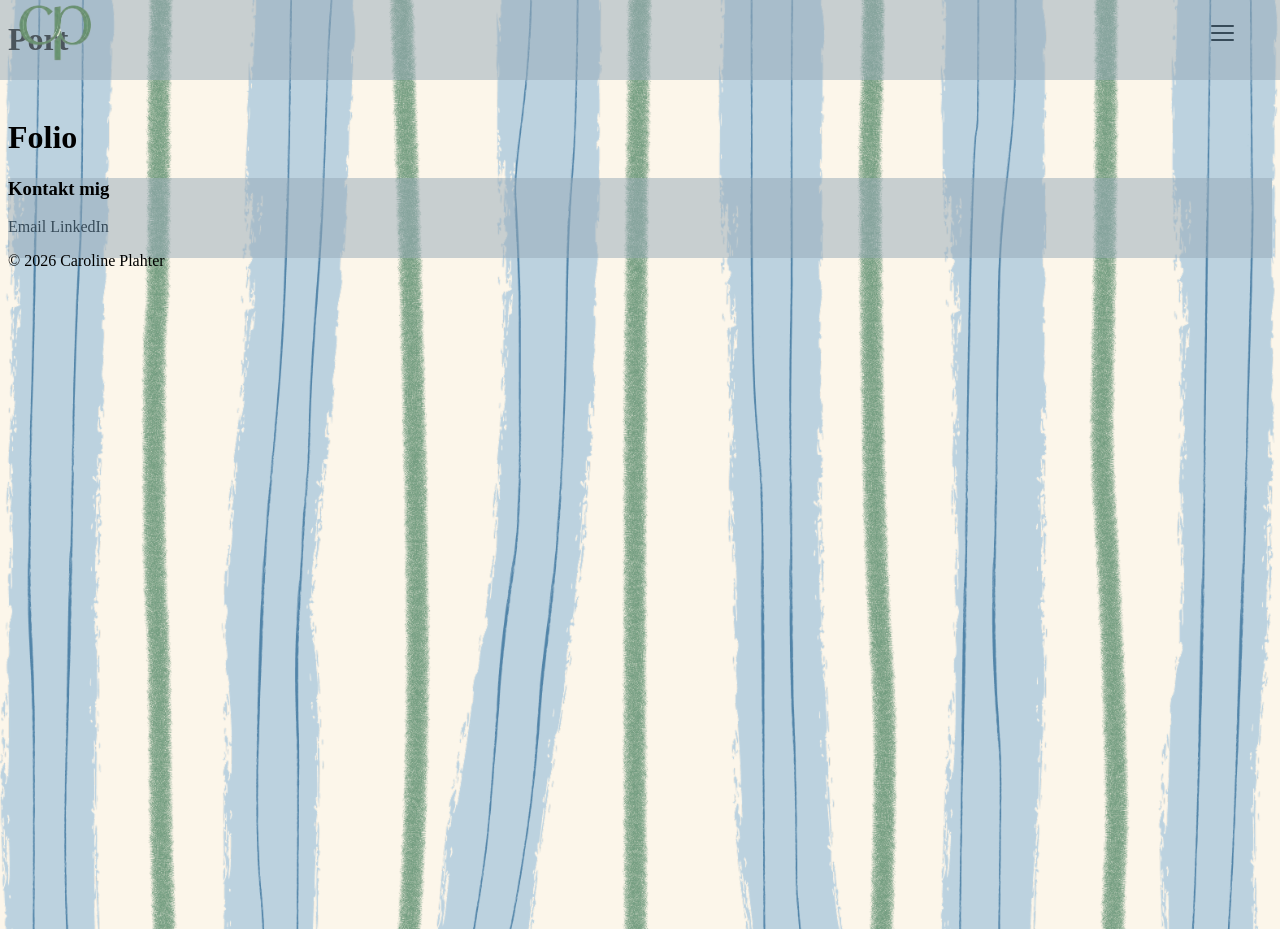
==== index.html @ c20bf70b "blandet" ====
<!doctype html>
<html lang="da">
  <head>
    <meta charset="UTF-8" />
    <meta name="viewport" content="width=device-width, initial-scale=1.0" />
    <title>Forside</title>
    <meta name="robots" content="noindex, nofollow" />
    <link rel="stylesheet" href="css/general.css" />
    <link rel="stylesheet" href="css/forside.css" />
    <link rel="stylesheet" type="image/webp" href="" />
  </head>
  <body>
    <header>
      <a href="index.html"><img src="img/Logo.webp" alt="grønt cp logo" class="logo" /></a>
      <nav>
        <ul class="menu">
          <li><a class="menuItem" href="index.html">Forside</a></li>
          <li><a class="menuItem" href="om-mig.html">Om mig</a></li>
          <li><a class="menuItem" href="projekter.html">Projekter</a></li>
        </ul>
        <button class="burger">
          <span class="line"></span>
          <span class="line"></span>
          <span class="line"></span>
        </button>
      </nav>
    </header>
    <main>
      <h1>Port</h1>
      <img src="" alt="" />
      <img src="" alt="" />
      <h1>Folio</h1>
    </main>
    <footer>
      <div>
        <h3>Kontakt mig</h3>
        <a href="mailto:cplahter@mail.com">Email</a>
        <a href="https://www.linkedin.com/in/caroline-holm-plahter-b355b1206/" target="_blank">LinkedIn </a>
      </div>
      <div><p>&copy; 2026 Caroline Plahter</p></div>
    </footer>
  </body>
  <script src="js/general.js"></script>
</html>
---- css/general.css ----
:root {
  --color-bg1: #fcf6ea;
  --color-h1: #374b59;
  --color-h2: #547761;
  --color-p: #000;
  --color-header-bg: rgba(150, 170, 184, 0.5);
  --color-h3_t1-t4: #5b5346;
  --color-h3_t2-t5: #4a6855;
  --color-h3_t3-t6: #fcf6ea;
  --color-bg_t1-t4: #ddeff9;
  --color-bg_t2-t5: #c2cc97;
  --color-bg_t3-t6: #dbc7c8;
  --color-nav_txt: #374b59;
}
/* Mobil first */

/* Burgermenu */
.menu {
  display: none;
}
nav ul {
  list-style: none;
}
a {
  text-decoration: none;
  color: var(--color-nav_txt);
}
.burger {
  display: block;
  background-color: transparent;
  border: 0;
  flex: 0 0 auto;
  margin: 0 20px;
  width: 35px;
  height: 30px;
  cursor: pointer;
  position: absolute;
  top: 20px;
  right: 20px;
}
.burger .line {
  display: block;
  width: 100%;
  height: 2px;
  background-color: var(--color-nav_txt);
  margin-bottom: 5px;
  transition: 0.2s linear;
  border-radius: 10px;
}
.burger.active .line:nth-child(1) {
  transform: rotate(45deg) translate(5px, 5px);
  transition: 0.2s linear;
}
.burger.active .line:nth-child(2) {
  opacity: 0;
  transition: 0.2s linear;
}
.burger.active .line:nth-child(3) {
  transform: rotate(-45deg) translate(5px, -5px);
  transition: 0.2s linear;
}
nav.active .menu {
  display: block;
  background-color: var(--color-header-bg);
  position: absolute;
  top: 2.8rem;
  right: 0;
  width: 180px;
  height: 250px;
  z-index: 1;
  border-radius: 10px 0px 0 10px;
}
nav.active .menu li {
  margin: 40px 20px;
  text-align: right;
}
nav.active .menu a {
  font-size: 20px;
  color: var(--color-nav_txt);
}
/* header */
header {
  background-color: var(--color-header-bg);
  position: absolute;
  top: 0;
  left: 0;
  width: 100%;
  height: 80px;
}
.logo {
  height: 80px;
  width: auto;
  position: absolute;
  top: -10px;
  left: 10px;
}
/* footer */
footer {
  background-color: var(--color-header-bg);
  width: 100%;
  height: 80px;
}
---- css/forside.css ----
body {
  background-image: url("../img/image1.png");
  background-size: cover;
  background-position: center;
  min-height: 100vh;
  background-color: var(--color-bg1);
}
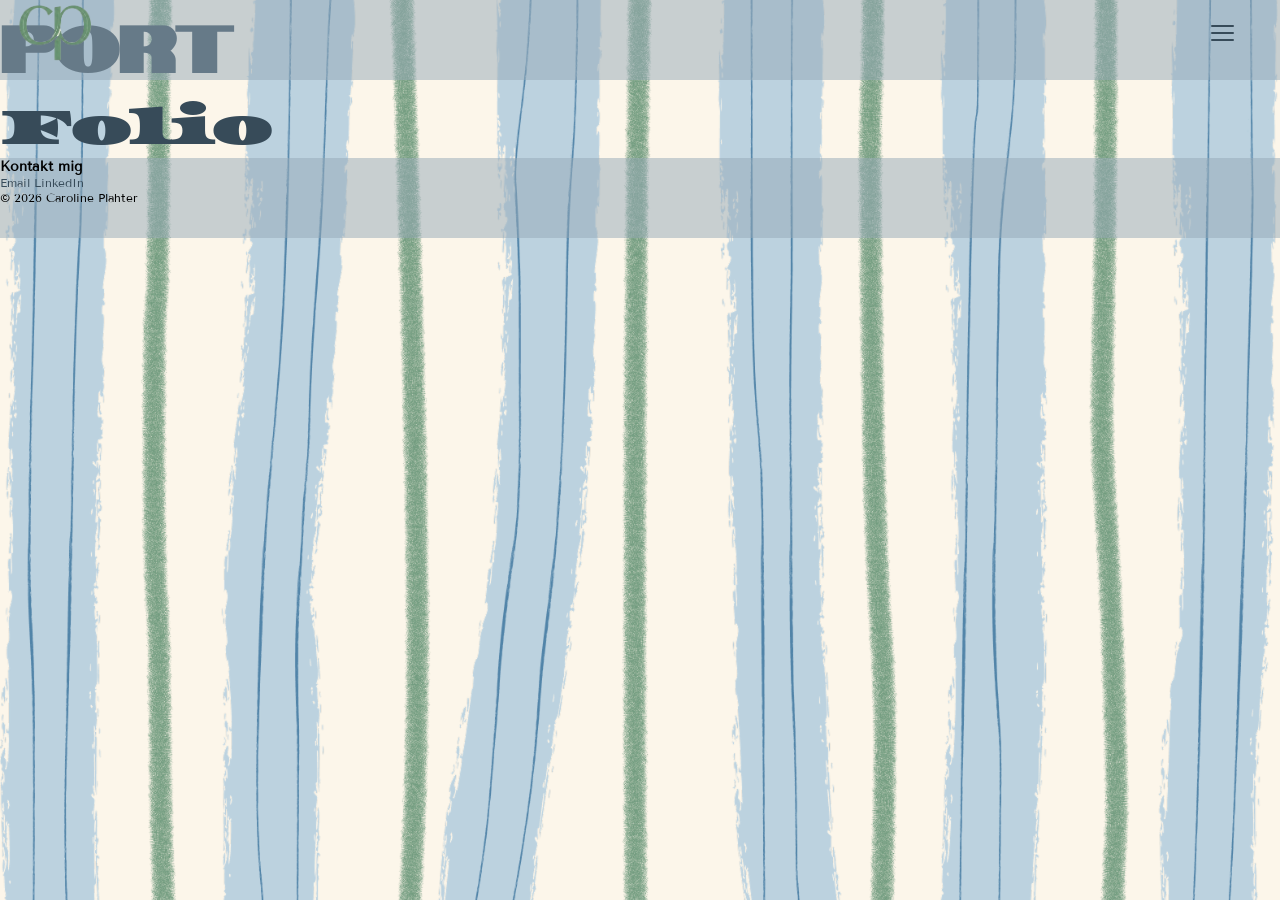
==== commit 3126772f: "opsæt af general css og html sider" ====
--- a/index.html
+++ b/index.html
@@ -29,7 +29,7 @@
       <h1>Port</h1>
       <img src="" alt="" />
       <img src="" alt="" />
-      <h1>Folio</h1>
+      <h1 class="h1">Folio</h1>
     </main>
     <footer>
       <div>
--- a/css/general.css
+++ b/css/general.css
@@ -1,3 +1,10 @@
+@import url("https://fonts.googleapis.com/css2?family=Notable&display=swap");
+@import url("https://fonts.googleapis.com/css2?family=Asset&display=swap");
+@import url("https://fonts.googleapis.com/css2?family=Tenor+Sans&display=swap");
+
+* {
+  margin: 0;
+}
 :root {
   --color-bg1: #fcf6ea;
   --color-h1: #374b59;
@@ -13,6 +20,28 @@
   --color-nav_txt: #374b59;
 }
 /* Mobil first */
+/* generalle styles */
+body {
+  font-family: "Tenor Sans", sans-serif;
+  color: var(--color-p);
+  font-size: 12px;
+  background-color: var(--color-bg1);
+}
+h1 {
+  font-family: "Notable", sans-serif;
+  color: var(--color-h1);
+  font-size: 64px;
+}
+.h1 {
+  font-family: "Asset", sans-serif;
+  color: var(--color-h1);
+  font-size: 48px;
+}
+h2 {
+  font-family: "Asset", sans-serif;
+  color: var(--color-h2);
+  font-size: 24px;
+}
 
 /* Burgermenu */
 .menu {
@@ -63,7 +92,7 @@
   display: block;
   background-color: var(--color-header-bg);
   position: absolute;
-  top: 2.8rem;
+  top: 5rem;
   right: 0;
   width: 180px;
   height: 250px;
--- a/css/forside.css
+++ b/css/forside.css
@@ -3,5 +3,4 @@
   background-size: cover;
   background-position: center;
   min-height: 100vh;
-  background-color: var(--color-bg1);
 }
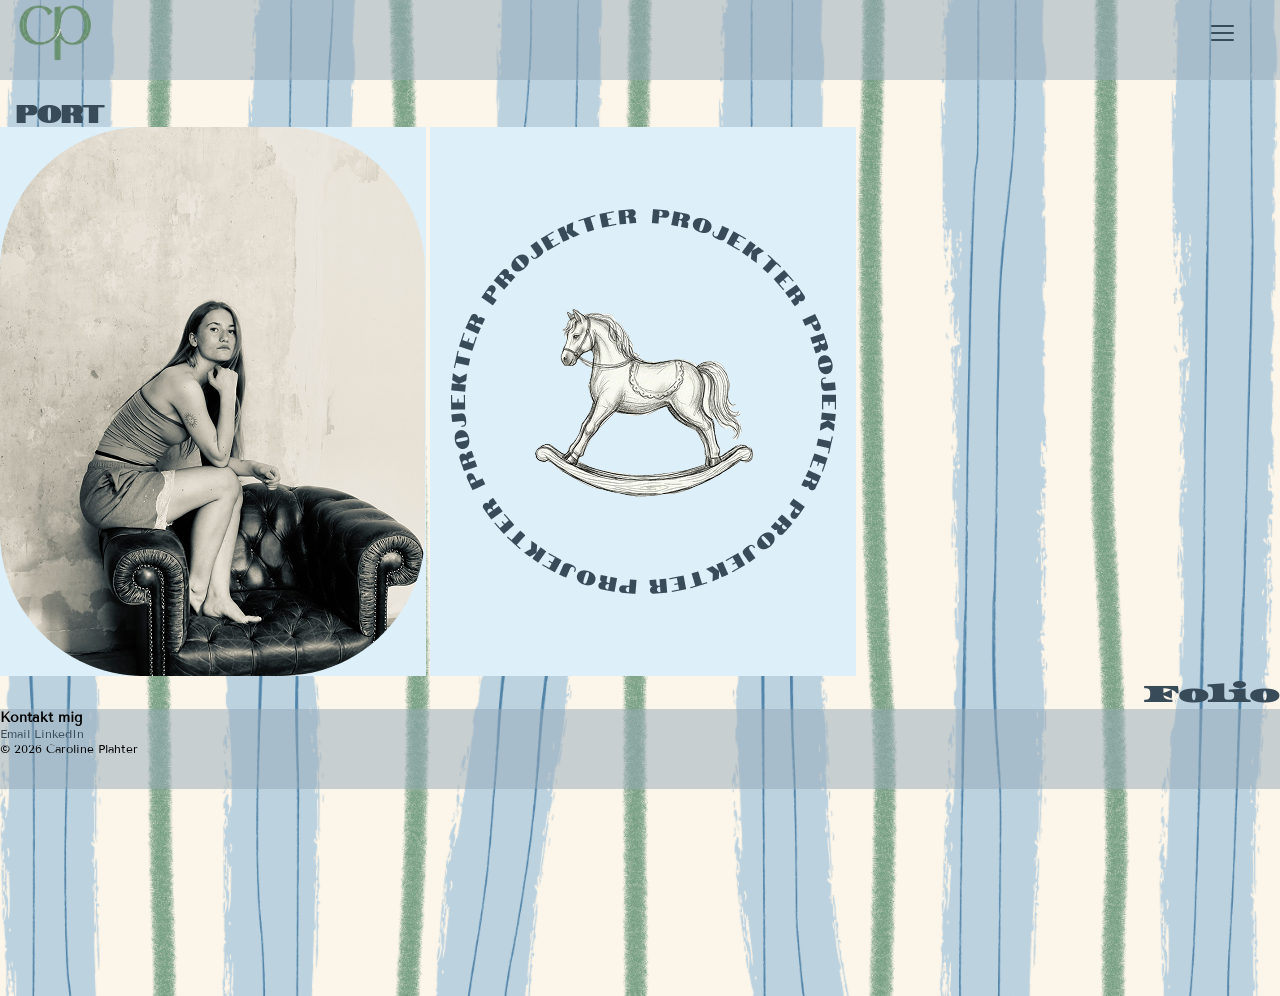
==== commit 652d6f98: "tilføjelse til om mig" ====
--- a/index.html
+++ b/index.html
@@ -7,7 +7,7 @@
     <meta name="robots" content="noindex, nofollow" />
     <link rel="stylesheet" href="css/general.css" />
     <link rel="stylesheet" href="css/forside.css" />
-    <link rel="stylesheet" type="image/webp" href="" />
+    <link rel="icon" type="image/x-icon" href="img/Favicon.webp" />
   </head>
   <body>
     <header>
@@ -27,8 +27,10 @@
     </header>
     <main>
       <h1>Port</h1>
-      <img src="" alt="" />
-      <img src="" alt="" />
+      <div class="img">
+        <img src="img/portraet.png" alt="Portræt af mig" />
+        <img src="img/Hest.png" alt="Hest og projekt tekst" />
+      </div>
       <h1 class="h1">Folio</h1>
     </main>
     <footer>
--- a/css/general.css
+++ b/css/general.css
@@ -30,12 +30,10 @@
 h1 {
   font-family: "Notable", sans-serif;
   color: var(--color-h1);
-  font-size: 64px;
 }
 .h1 {
   font-family: "Asset", sans-serif;
   color: var(--color-h1);
-  font-size: 48px;
 }
 h2 {
   font-family: "Asset", sans-serif;
--- a/css/forside.css
+++ b/css/forside.css
@@ -1,6 +1,16 @@
 body {
-  background-image: url("../img/image1.png");
+  background-image: url("../img/baggrund2.png");
   background-size: cover;
   background-position: center;
   min-height: 100vh;
 }
+
+.h1 {
+  display: flex;
+  justify-content: flex-end;
+  margin-top: 0%;
+}
+h1 {
+  margin-top: 6rem;
+  padding-left: 1rem;
+}
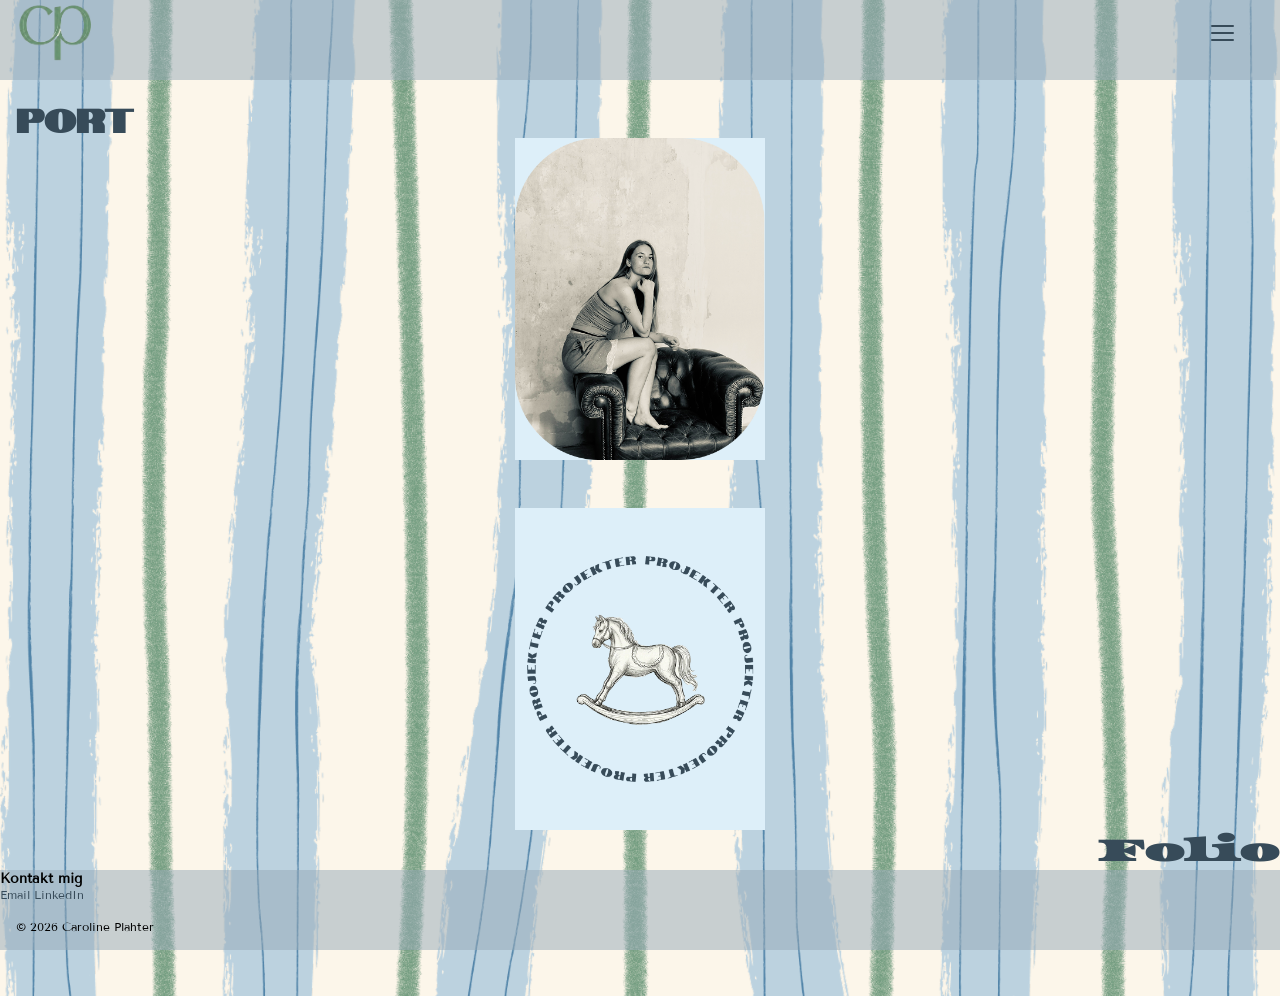
==== commit 5f49964b: "forside billeder done" ====
--- a/index.html
+++ b/index.html
@@ -28,7 +28,7 @@
     <main>
       <h1>Port</h1>
       <div class="img">
-        <img src="img/portraet.png" alt="Portræt af mig" />
+        <img class="portraet" src="img/portraet.png" alt="Portræt af mig" />
         <img src="img/Hest.png" alt="Hest og projekt tekst" />
       </div>
       <h1 class="h1">Folio</h1>
--- a/css/general.css
+++ b/css/general.css
@@ -38,7 +38,13 @@
 h2 {
   font-family: "Asset", sans-serif;
   color: var(--color-h2);
-  font-size: 24px;
+  overflow-wrap: break-word;
+  padding-left: 1rem;
+}
+p {
+  padding: 1rem;
+  line-height: 1.5;
+  max-width: 65ch;
 }
 
 /* Burgermenu */
--- a/css/forside.css
+++ b/css/forside.css
@@ -13,4 +13,18 @@
 h1 {
   margin-top: 6rem;
   padding-left: 1rem;
+  font-size: xx-large;
 }
+.img {
+  display: grid;
+  justify-content: center;
+  gap: 3rem;
+}
+.img img {
+  width: 250px;
+  /* max-width: 450px; */
+  height: auto;
+  object-fit: cover;
+  display: grid;
+  justify-content: center;
+}
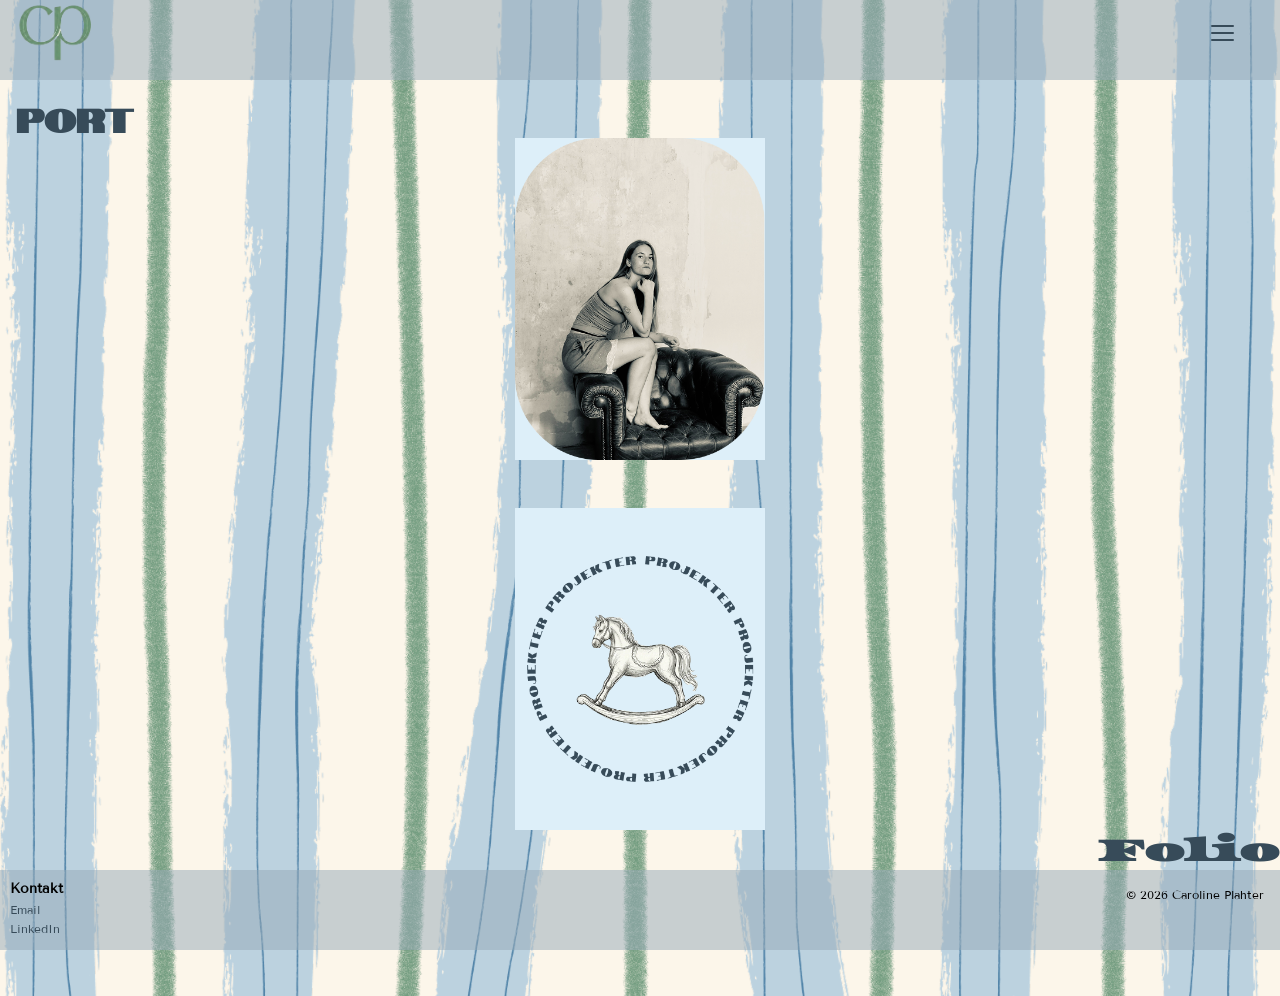
==== commit 90f4bcb3: "opsætning af footer" ====
--- a/index.html
+++ b/index.html
@@ -34,12 +34,12 @@
       <h1 class="h1">Folio</h1>
     </main>
     <footer>
-      <div>
-        <h3>Kontakt mig</h3>
-        <a href="mailto:cplahter@mail.com">Email</a>
+      <div class="grid-1">
+        <h3>Kontakt</h3>
+        <a href="mailto:cplahter@gmail.com">Email</a>
         <a href="https://www.linkedin.com/in/caroline-holm-plahter-b355b1206/" target="_blank">LinkedIn </a>
       </div>
-      <div><p>&copy; 2026 Caroline Plahter</p></div>
+      <p>&copy; 2026 Caroline Plahter</p>
     </footer>
   </body>
   <script src="js/general.js"></script>
--- a/css/general.css
+++ b/css/general.css
@@ -132,4 +132,11 @@
   background-color: var(--color-header-bg);
   width: 100%;
   height: 80px;
+  display: flex;
+  justify-content: space-between;
 }
+.grid-1 {
+  display: grid;
+  grid-template-columns: 1fr;
+  padding: 10px;
+}
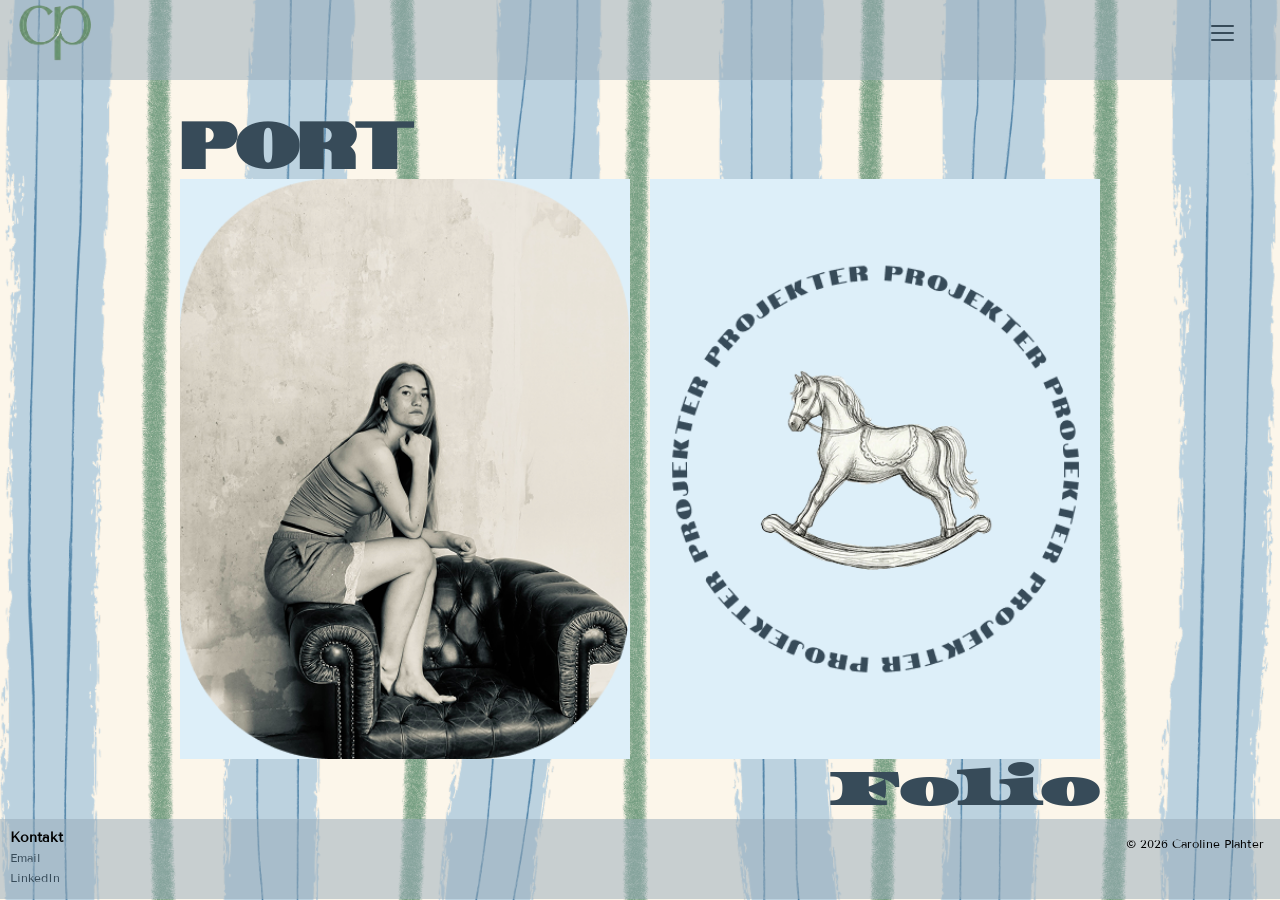
==== commit e199f1de: "forside færdig" ====
--- a/index.html
+++ b/index.html
@@ -26,12 +26,14 @@
       </nav>
     </header>
     <main>
-      <h1>Port</h1>
-      <div class="img">
-        <img class="portraet" src="img/portraet.png" alt="Portræt af mig" />
-        <img src="img/Hest.png" alt="Hest og projekt tekst" />
-      </div>
-      <h1 class="h1">Folio</h1>
+      <section class="hero">
+        <h1 class="port">Port</h1>
+        <div class="img">
+          <a href="om-mig.html"><img src="img/portraet.png" alt="Portræt af mig" /></a>
+          <a href="projekter.html"><img src="img/Hest.png" alt="Hest og projekt tekst" /></a>
+        </div>
+        <h1 class="folio">Folio</h1>
+      </section>
     </main>
     <footer>
       <div class="grid-1">
--- a/css/general.css
+++ b/css/general.css
@@ -31,7 +31,7 @@
   font-family: "Notable", sans-serif;
   color: var(--color-h1);
 }
-.h1 {
+.folio {
   font-family: "Asset", sans-serif;
   color: var(--color-h1);
 }
--- a/css/forside.css
+++ b/css/forside.css
@@ -4,27 +4,41 @@
   background-position: center;
   min-height: 100vh;
 }
-
-.h1 {
-  display: flex;
-  justify-content: flex-end;
-  margin-top: 0%;
+.port {
+  margin-top: 6rem;
+  font-size: xx-large;
 }
-h1 {
-  margin-top: 6rem;
-  padding-left: 1rem;
+.folio {
+  justify-self: end;
   font-size: xx-large;
+}
+.hero {
+  display: grid;
+  justify-content: center;
+  align-items: center;
 }
 .img {
   display: grid;
-  justify-content: center;
-  gap: 3rem;
+  gap: 20px;
 }
 .img img {
   width: 250px;
-  /* max-width: 450px; */
   height: auto;
   object-fit: cover;
-  display: grid;
-  justify-content: center;
+  display: block;
 }
+@media (min-width: 800px) {
+  .img {
+    grid-template-columns: 1fr 1fr;
+  }
+  .img img {
+    width: 450px;
+    height: auto;
+  }
+  .port {
+    font-size: 64px;
+  }
+  .folio {
+    font-size: 48px;
+  }
+}
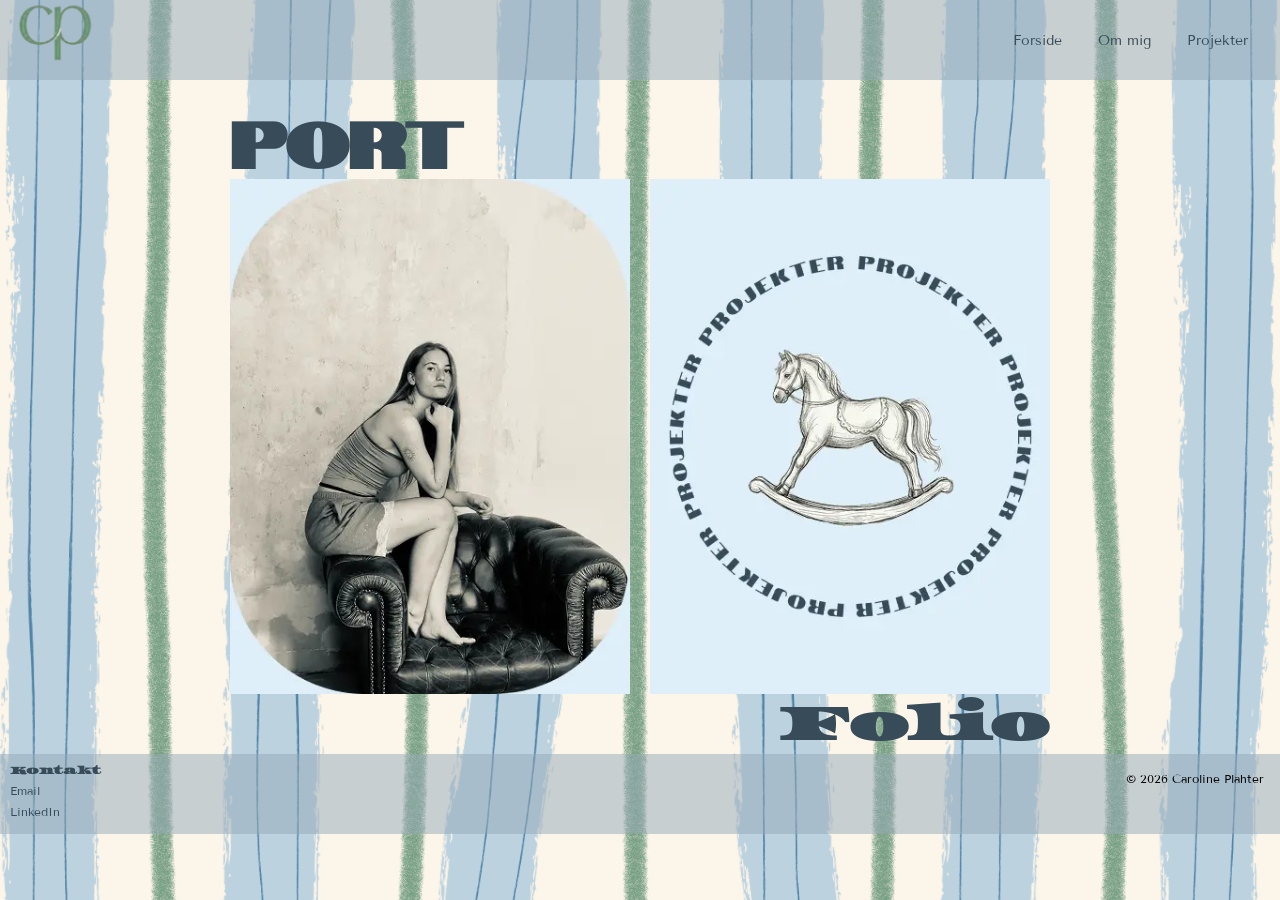
==== commit 2cb1ed90: "ændring af filer" ====
--- a/index.html
+++ b/index.html
@@ -29,15 +29,15 @@
       <section class="hero">
         <h1 class="port">Port</h1>
         <div class="img">
-          <a href="om-mig.html"><img src="img/portraet.png" alt="Portræt af mig" /></a>
-          <a href="projekter.html"><img src="img/Hest.png" alt="Hest og projekt tekst" /></a>
+          <a href="om-mig.html"><img src="img/portraet.webp" alt="Portræt af mig" /></a>
+          <a href="projekter.html"><img src="img/Hest.webp" alt="Hest og projekt tekst" /></a>
         </div>
         <h1 class="folio">Folio</h1>
       </section>
     </main>
     <footer>
       <div class="grid-1">
-        <h3>Kontakt</h3>
+        <h2>Kontakt</h2>
         <a href="mailto:cplahter@gmail.com">Email</a>
         <a href="https://www.linkedin.com/in/caroline-holm-plahter-b355b1206/" target="_blank">LinkedIn </a>
       </div>
--- a/css/general.css
+++ b/css/general.css
@@ -4,6 +4,7 @@
 
 * {
   margin: 0;
+  box-sizing: border-box;
 }
 :root {
   --color-bg1: #fcf6ea;
@@ -140,3 +141,49 @@
   grid-template-columns: 1fr;
   padding: 10px;
 }
+@media (min-width: 800px) {
+  .burger {
+    display: none;
+  }
+  header {
+    display: flex;
+    align-items: center;
+    justify-content: space-between;
+    padding-left: 2rem;
+    padding-right: 2rem;
+  }
+  .menu {
+    display: flex;
+    flex-direction: row;
+    /* position: static; */
+    border: none;
+    padding: 0;
+    gap: 36px;
+    color: var(--color-h2);
+  }
+
+  .menuItem {
+    padding: 0;
+    font-size: 14px;
+    position: relative;
+  }
+
+  .menuItem::after {
+    content: "";
+    position: absolute;
+    bottom: -2px;
+    left: 0;
+    right: 0;
+    height: 1px;
+    background: var(--color-h2);
+    transform: scaleX(0);
+    transition: transform 0.25s ease;
+  }
+
+  .menuItem:hover {
+    color: var(--color-h2);
+  }
+  .menuItem:hover::after {
+    transform: scaleX(1);
+  }
+}
--- a/css/forside.css
+++ b/css/forside.css
@@ -4,9 +4,15 @@
   background-position: center;
   min-height: 100vh;
 }
+footer h2 {
+  color: var(--color-h1);
+  margin: 0;
+  padding: 0;
+  font-size: smaller;
+}
 .port {
   margin-top: 6rem;
-  font-size: xx-large;
+  font-size: xxx-large;
 }
 .folio {
   justify-self: end;
@@ -32,7 +38,7 @@
     grid-template-columns: 1fr 1fr;
   }
   .img img {
-    width: 450px;
+    width: 400px;
     height: auto;
   }
   .port {
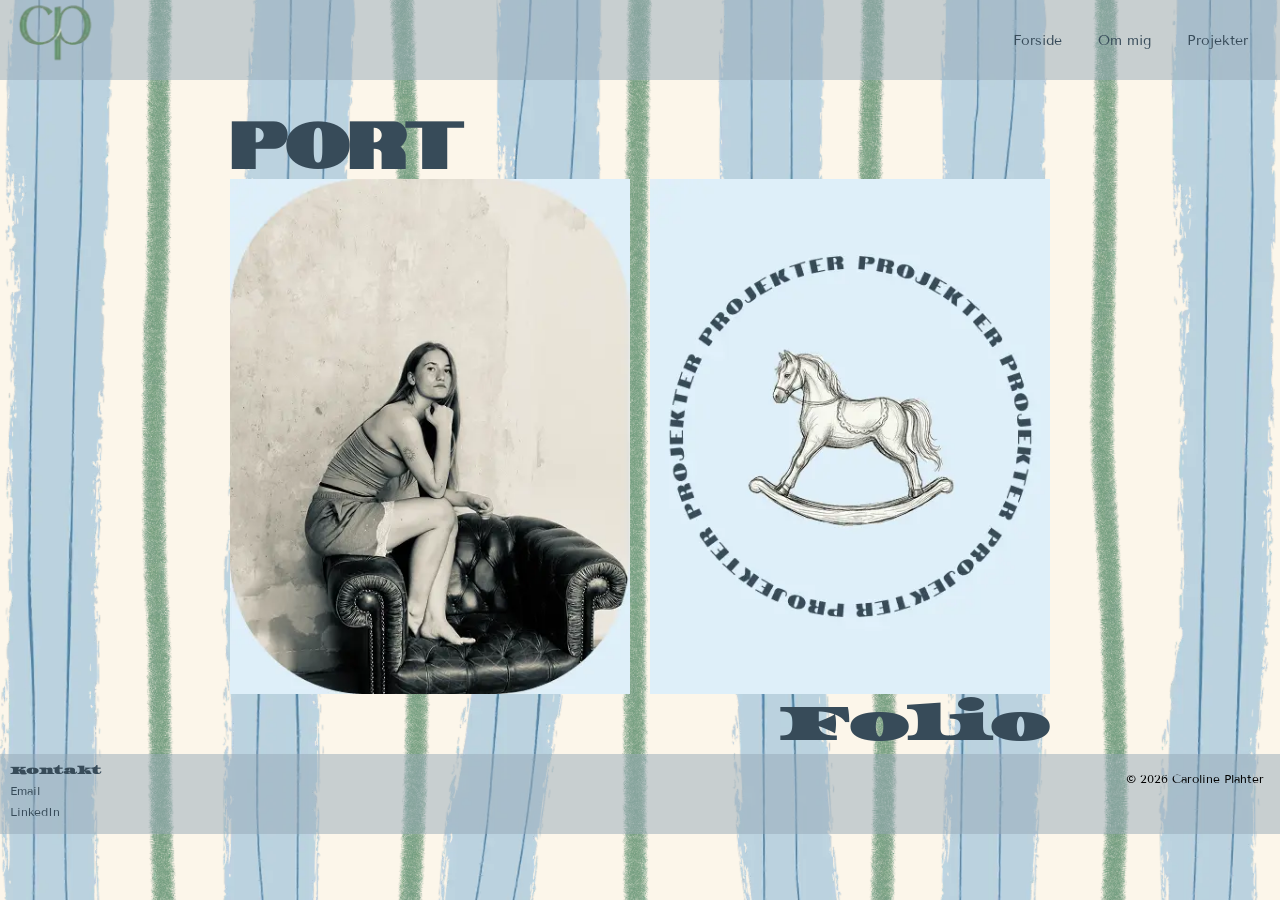
==== commit d55eac15: "script ændring" ====
--- a/index.html
+++ b/index.html
@@ -43,6 +43,6 @@
       </div>
       <p>&copy; 2026 Caroline Plahter</p>
     </footer>
+    <script src="js/general.js"></script>
   </body>
-  <script src="js/general.js"></script>
 </html>
--- a/css/general.css
+++ b/css/general.css
@@ -47,7 +47,6 @@
   line-height: 1.5;
   max-width: 65ch;
 }
-
 /* Burgermenu */
 .menu {
   display: none;
@@ -102,7 +101,7 @@
   width: 180px;
   height: 250px;
   z-index: 1;
-  border-radius: 10px 0px 0 10px;
+  border-radius: 0px 0px 0 10px;
 }
 nav.active .menu li {
   margin: 40px 20px;
--- a/css/forside.css
+++ b/css/forside.css
@@ -1,5 +1,5 @@
 body {
-  background-image: url("../img/baggrund2.png");
+  background-image: url("../img/baggrund2.webp");
   background-size: cover;
   background-position: center;
   min-height: 100vh;
